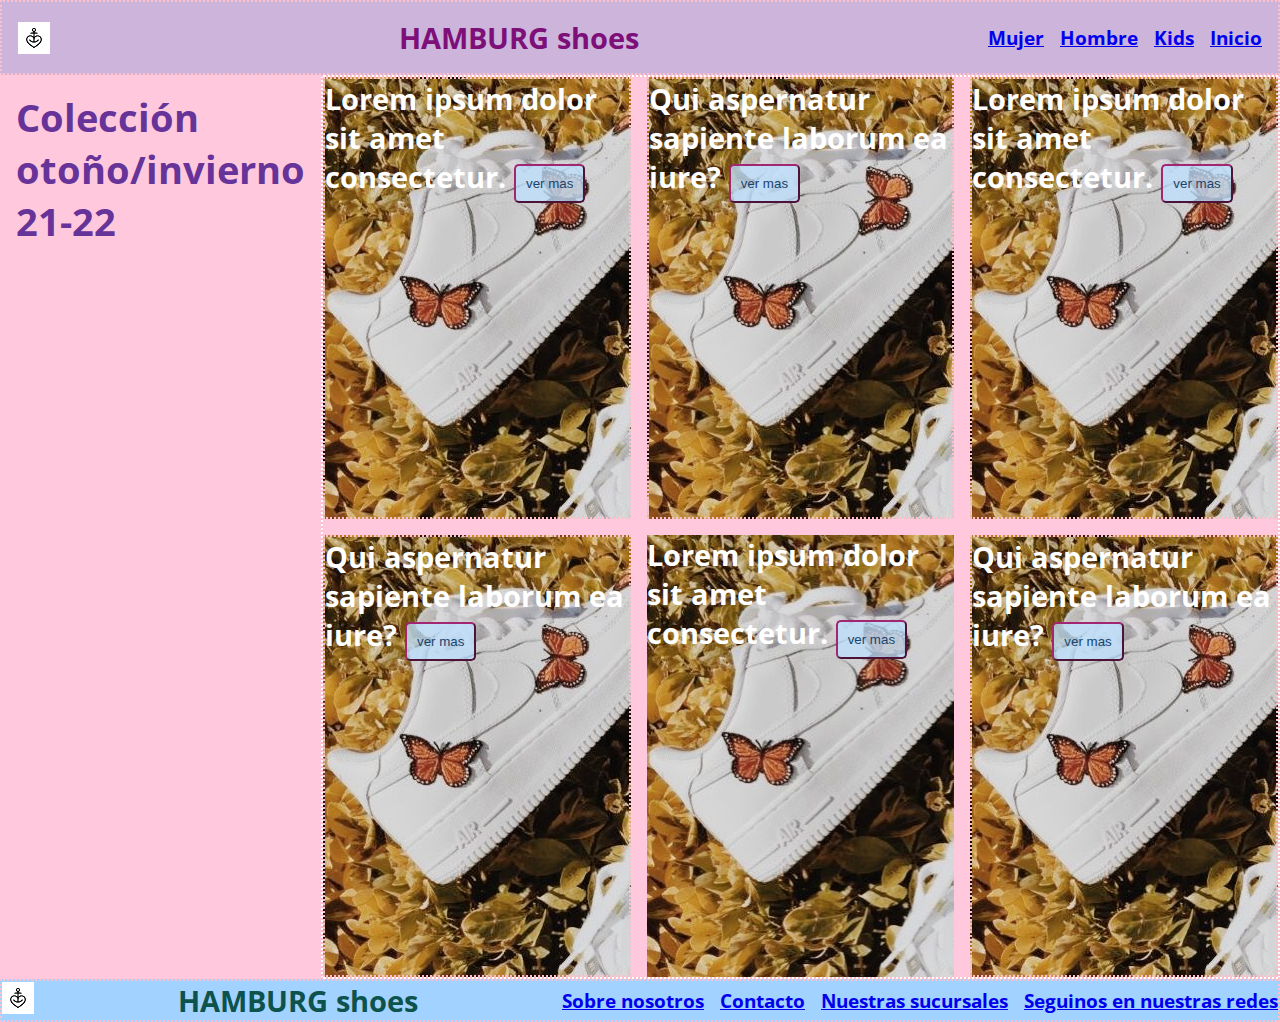
==== pages.html/hombre.html @ acddf839 "agregue todo menos lo ignorado a git" ====
<!DOCTYPE html>
<html lang="en">
    <head>
        <link rel="stylesheet" href="https://unpkg.com/aos@next/dist/aos.css" />
        <meta charset="UTF-8">
        <meta http-equiv="X-UA-Compatible" content="IE=edge">
        <meta name="viewport" content="width=device-width, initial-scale=1.0">
        <title>HAMBURG shoes</title>
        <link rel="preconnect" href="https://fonts.googleapis.com">
        <link rel="preconnect" href="https://fonts.gstatic.com" crossorigin>
        <link href="https://fonts.googleapis.com/css2?family=Lato:wght@300;400;700&family=Open+Sans+Condensed:ital,wght@0,300;0,700;1,300&display=swap" rel="stylesheet">
        <link rel="stylesheet" href="../css/estilos.css">
    </head>
<body class="grilla"><!--grilla-->
    <header class="header border"> <!--header-->
            <img src="../img/hhlogo.png" alt="logo" class="header__logo" >
        <h2 class="header__titulo">HAMBURG shoes </h2>
        <nav>
            <ul class="list"> <!--list-->
                <li><a href="../pages.html/mujer.html">Mujer</a></li>
                <li><a href="../pages.html/hombre.html">Hombre</a></li>
                <li><a href="../pages.html/infantil.html">Kids</a></li>
                <li><a href="../index.html">Inicio</a></li>
            </ul>
        </nav>
    </header>
        <h1 class="mujer__titulo">Colección otoño/invierno 21-22</h1>
        <main class="grids border">
            <div class="coleccion">
                <section class="zapatillas border" >
                    <h2>Lorem ipsum dolor sit amet consectetur.
                        <button class="btn">ver mas
                            <a href=""></a>
                        </button></h2>
                </section>
                <section class="tacos border">
                    <h2>Qui aspernatur sapiente laborum ea iure?
                        <button class="btn">ver mas
                            <a href=""></a>
                        </button></h2>
                </section>
                <section class="botas border">
                    <h2>Lorem ipsum dolor sit amet consectetur.
                        <button class="btn">ver mas
                            <a href=""></a>
                        </button></h2>
                </section>
                <section class="invierno border">
                    <h2>Qui aspernatur sapiente laborum ea iure?
                        <button class="btn">ver mas
                            <a href=""></a>
                        </button></h2>
                </section>
                <section class="plataformas borders">
                    <h2>Lorem ipsum dolor sit amet consectetur.
                        <button class="btn">ver mas
                            <a href=""></a>
                        </button></h2>
                </section>
                <section class="sandalias border">
                    <h2>Qui aspernatur sapiente laborum ea iure?
                        <button class="btn">ver mas
                            <a href=""></a>
                        </button></h2>
                </section>
            </div>
        </main>
        <footer class="footer border"> <!--footer-->
            <div>
                <img src="../img/hhlogo.png" alt="logo" class="header__logo">
            </div>
            <h2 class="header__titulo">HAMBURG shoes</h1>   
              <nav>
                  <ul class="list">
                    <li><a href="../pages.html/nosotros.html">Sobre nosotros</a></li>
                    <li><a href="#">Contacto</a></li>
                    <li><a href="../pages.html/sucursales.html">Nuestras sucursales</a></li>
                    <li><a href="../pages.html/seguinos.html">Seguinos en nuestras redes</a></li>
                  </ul>
              </nav>   
          </footer>
        <script src="https://unpkg.com/aos@next/dist/aos.js"></script>
        <script>
          AOS.init();
        </script>  
        </body>
    </html>
---- css/estilos.css ----
*{  margin: 0px;
    padding: 0px;
    box-sizing: border-box;
}
/* font-family: 'Lato', sans-serif;
font-family: 'Open Sans Condensed', sans-serif;*/
.grilla{
    display: grid;
    height: 100vh;
    grid-template-areas: 
        "header header"
        "hero hero"
        "texto video"
        "footer footer";
    grid-template-rows: repeat(4,1fr);
    grid-template-columns: 1fr;
    font-family: 'Open Sans Condensed', sans-serif;
    font-size: 1.2rem;
    font-weight: 700;
    height: 100vh;
}
.list{
    display: flex;
    list-style: none;
    gap: 1rem;
    justify-self: center;
}

.header{
    display: flex;
    grid-area: header;
    background-color: rgb(205, 180, 219);
    justify-content: space-between;
    flex-wrap: wrap;
    flex-direction: row;
    align-content: center;
    align-items: center;
    font-family: 'Open Sans Condensed', sans-serif;
    font-size: 1.2rem;
    font-weight: 700; 
    color: rgb(126, 15, 120);
}


.hero{
    grid-area: hero;
    background-image: url(../img/pexels-cottonbro-7760809.jpg);
    background-size: cover;
    background-position: center;
    display: flex;
    align-items:center;
    background-repeat: no-repeat;
    height: 60vh; /*altura de la imagen del hero*/
    font-size: 1.5rem;
    padding:1.5rem;
    color: rgb(26, 66, 7);
    font-size: 2rem;
    font-family: 'Open Sans Condensed', sans-serif;
    flex-wrap: wrap;
    text-transform: uppercase;
    background-color: rgb(255, 200, 221);
}
.hero__titulo{
    font-size: 3.5rem;
    color: rgb(75, 31, 179);
   
}
.main{
    grid-template-columns: repeat(2,1fr);
    grid-template-areas: "texto video";
    grid-template-rows: repeat(2,1fr);
    height: 100%;
    width: 100%;
}
.main__secundario{
    display: flex;
    flex-direction: row;
    background-color: rgb(255, 175, 204);
    padding: 1.5rem;
    width: 100%;
    gap: 2rem;
    align-items: center;
}
.texto{
    grid-area: texto;
    font-size: 1.5rem;
    width: 100%;
}
.video{
    height: 100%;
    grid-area: video;
    display: flex;
    width: fit-content;
    flex-wrap: wrap;
    width: 100%;
}
.footer{
    display: flex;
    grid-area: footer;
    background-color: rgb(162, 210, 255);
    justify-content: space-between;
    flex-wrap: wrap;
    font-family: 'Open Sans Condensed', sans-serif;
    font-size: 1.2rem;
    font-weight: 700; 
    color: rgb(13, 82, 75);
}
.border{
    border: 2px dotted pink;
}
.btn{
    border-color: rgb(161, 39, 115);
    border-radius: 5px;
    background-color: rgba(189, 224, 254, 0.767);
    color: rgb(25, 69, 110);
    padding: 10px 10px;
    cursor: pointer;
    flex-wrap: wrap;
}

.mujer__titulo{
    color: rebeccapurple;
    padding: 1rem;
    background-color: rgb(255, 200, 221);
}
.coleccion{
    display: grid;
    grid-gap: 1rem;
    grid-template-areas: "zapatillas tacos botas"
        "invierno plataformas sandalias";
    grid-template-columns:1fr 1fr 1fr;
    grid-template-rows: 1fr 1fr;
    font-family: 'Open Sans Condensed', sans-serif;
    font-size: 1.2rem;
    font-weight: 700;
    height: 100vh;
    flex-wrap: wrap;
    background-color: rgb(255, 200, 221);
    color:white
}
.zapatillas .tacos .botas .invierno .plataformas .sandalias{
    padding: 0 25px 20px;
}
.zapatillas{    
    grid-area: zapatillas;
    background-image: url(../img/zapas.jpg);
}
.tacos{
    grid-area:tacos;
    background-image: url(../img/zapas.jpg);
}
.botas{
    grid-area: botas;
    background-image: url(../img/zapas.jpg);
}
.invierno{
    grid-area: invierno;
    background-image: url(../img/zapas.jpg);
}
.plataformas{
    grid-area: plataformas;
    background-image: url(../img/zapas.jpg);
}
.sandalias{
    grid-area: sandalias;
    background-image: url(../img/zapas.jpg);
}

/*grid__nosotros
coleccion__border
coleccion__textoUno
coleccion__textoDos*/
.grilla--nosotros{
    display: grid;
    grid-gap: 1rem;
    grid-template-areas: "coleccion__textoUno"
        "coleccion__textoDos" "coleccion__textoTres";
    grid-template-columns:1fr 1fr;
    grid-template-rows: 1fr 1fr;
    font-family: 'Open Sans Condensed', sans-serif;
    font-size: 1rem;
    gap: 1rem;
    color: rgb(33, 18, 168);
}

.coleccion__textoUno{
    grid-area: coleccion__textoUno;
}

.coleccion__textoDos{
    grid-area: coleccion__textoUno;
}

.coleccion__textoTres{
    grid-area: coleccion__textoTres;
}

@media screen and (min-width: 320px; max-width: 599px;) {
   
}
    

@media screen and (max-width: 600px) {
	.header {
        display: flex;
        grid-area: header;
        background-color: rgb(205, 180, 219);
        flex-wrap: wrap;
        align-items: flex-start;
        flex-direction: column;
        align-content: space-between;
    }

    .hero{
        height: 40%;
        font-size: 1rem;
    }

    .mujer__titulo{
        font-size: 1rem;
    }

    .main__secundario{
        flex-wrap: wrap;
        padding: 0rem;
    }

    .coleccion {
        grid-template-areas:
            "zapatillas"
            "tacos"
            "botas"
            "invierno"
            "plataformas"
            "sandalias";
        font-size: 1rem;
        flex-wrap: wrap;
        background-color: rgb(255, 200, 221);
        color: white;
        align-content: stretch;
        align-items: stretch;
        justify-items: stretch;
    }
    .video{
        flex-wrap: wrap;
    }
    .footer{
        justify-content: space-between;
        flex-wrap: wrap;
        flex-direction: column;
        align-items: center;
        font-size: 1rem;
        color: rgb(77, 20, 77);
        padding: 10px 10px;
    }
}
@media  (min-width:601px) {
    .footer {
        flex-direction: row;
        align-items: center;
    }
    .header{
        padding: 1rem;
        font-size: 1.2rem;
        justify-content: space-between;
        align-items: center;
    }
}
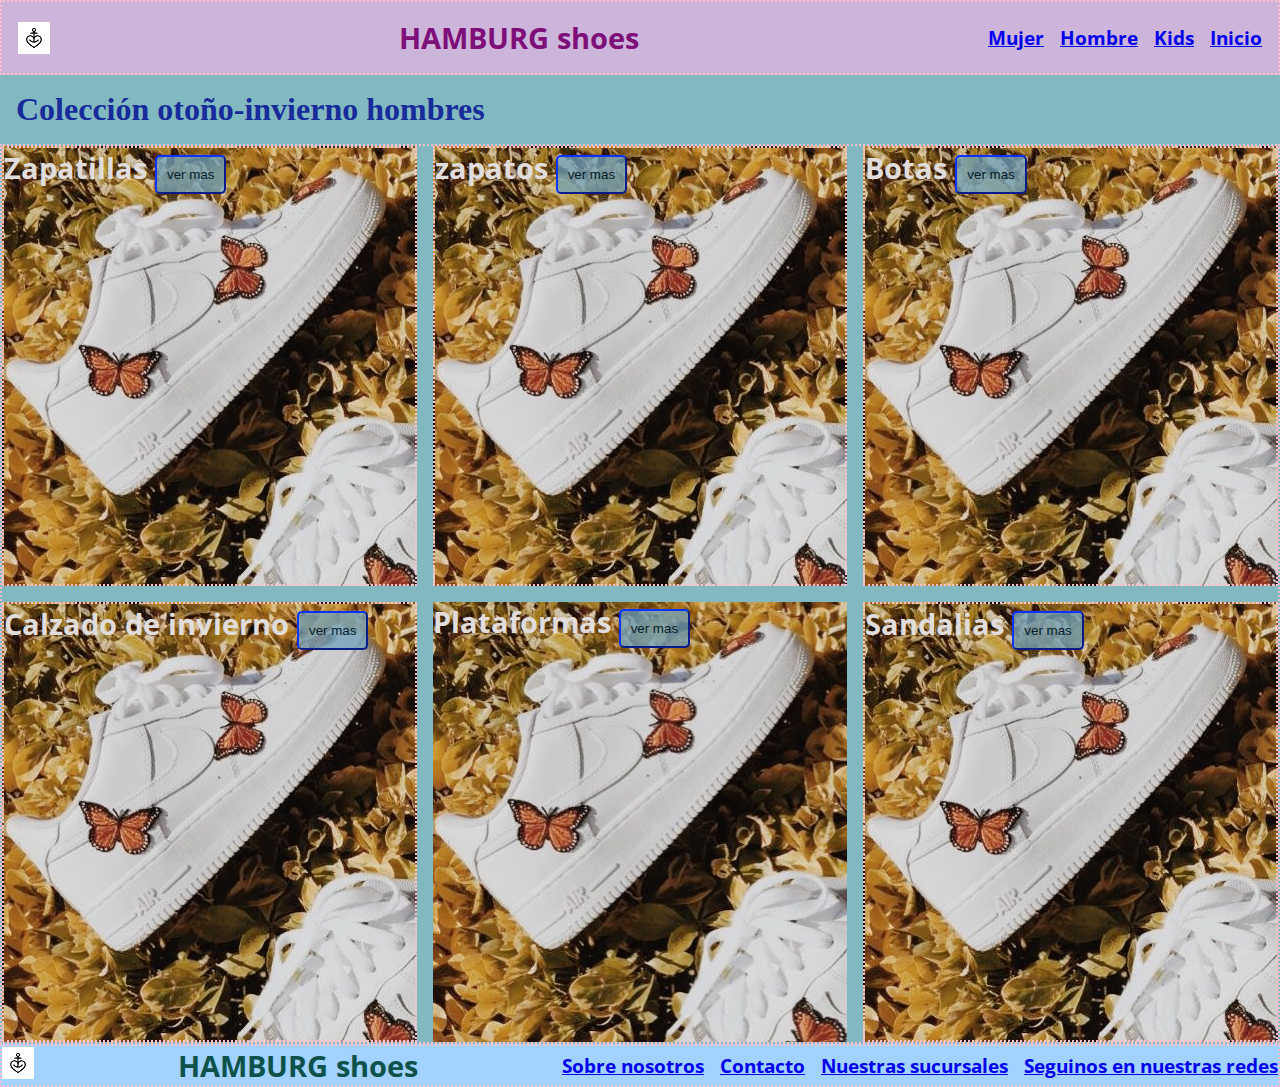
==== commit 54b5e4f1: "modifique el btnHombre, cambie el background-color del grid hombre, arregle el grid de kids y anime " ====
--- a/pages.html/hombre.html
+++ b/pages.html/hombre.html
@@ -11,77 +11,77 @@
         <link href="https://fonts.googleapis.com/css2?family=Lato:wght@300;400;700&family=Open+Sans+Condensed:ital,wght@0,300;0,700;1,300&display=swap" rel="stylesheet">
         <link rel="stylesheet" href="../css/estilos.css">
     </head>
-<body class="grilla"><!--grilla-->
-    <header class="header border"> <!--header-->
+    <body>
+       <header class="header border" >
             <img src="../img/hhlogo.png" alt="logo" class="header__logo" >
-        <h2 class="header__titulo">HAMBURG shoes </h2>
-        <nav>
-            <ul class="list"> <!--list-->
+            <h2>HAMBURG shoes </h2>
+            <nav>
+            <ul class="list">
                 <li><a href="../pages.html/mujer.html">Mujer</a></li>
-                <li><a href="../pages.html/hombre.html">Hombre</a></li>
+                <li><a href="#">Hombre</a></li>
                 <li><a href="../pages.html/infantil.html">Kids</a></li>
                 <li><a href="../index.html">Inicio</a></li>
             </ul>
-        </nav>
-    </header>
-        <h1 class="mujer__titulo">Colección otoño/invierno 21-22</h1>
-        <main class="grids border">
-            <div class="coleccion">
+            </nav>
+        </header>
+        <h1 class="hombre__titulo" data-aos="fade-down-right"  data-aos-delay="150" data-aos-once="true" data-aos-duration="1000" data-aos-offset="200">Colección otoño-invierno hombres</h1>
+        <main >
+            <div class="coleccion border">
                 <section class="zapatillas border" >
-                    <h2>Lorem ipsum dolor sit amet consectetur.
-                        <button class="btn">ver mas
+                    <h2>Zapatillas
+                        <button class="btnHombre">ver mas
                             <a href=""></a>
                         </button></h2>
                 </section>
-                <section class="tacos border">
-                    <h2>Qui aspernatur sapiente laborum ea iure?
-                        <button class="btn">ver mas
+                <section class="zapatos border">
+                    <h2>zapatos
+                        <button class="btnHombre">ver mas
                             <a href=""></a>
                         </button></h2>
                 </section>
                 <section class="botas border">
-                    <h2>Lorem ipsum dolor sit amet consectetur.
-                        <button class="btn">ver mas
+                    <h2>Botas
+                        <button class="btnHombre">ver mas
                             <a href=""></a>
                         </button></h2>
                 </section>
                 <section class="invierno border">
-                    <h2>Qui aspernatur sapiente laborum ea iure?
-                        <button class="btn">ver mas
+                    <h2>Calzado de invierno
+                        <button class="btnHombre">ver mas
                             <a href=""></a>
                         </button></h2>
                 </section>
                 <section class="plataformas borders">
-                    <h2>Lorem ipsum dolor sit amet consectetur.
-                        <button class="btn">ver mas
+                    <h2>Plataformas
+                        <button class="btnHombre">ver mas
                             <a href=""></a>
                         </button></h2>
                 </section>
                 <section class="sandalias border">
-                    <h2>Qui aspernatur sapiente laborum ea iure?
-                        <button class="btn">ver mas
+                    <h2>Sandalias
+                        <button class="btnHombre">ver mas
                             <a href=""></a>
                         </button></h2>
                 </section>
             </div>
         </main>
-        <footer class="footer border"> <!--footer-->
-            <div>
-                <img src="../img/hhlogo.png" alt="logo" class="header__logo">
-            </div>
-            <h2 class="header__titulo">HAMBURG shoes</h1>   
-              <nav>
-                  <ul class="list">
-                    <li><a href="../pages.html/nosotros.html">Sobre nosotros</a></li>
-                    <li><a href="#">Contacto</a></li>
-                    <li><a href="../pages.html/sucursales.html">Nuestras sucursales</a></li>
-                    <li><a href="../pages.html/seguinos.html">Seguinos en nuestras redes</a></li>
-                  </ul>
-              </nav>   
-          </footer>
-        <script src="https://unpkg.com/aos@next/dist/aos.js"></script>
-        <script>
-          AOS.init();
-        </script>  
-        </body>
-    </html>+        <footer class="footer border">
+                <div>
+                    <img src="../img/hhlogo.png" alt="logo" class="header__logo">
+                </div>
+                <h2 class="header__titulo">HAMBURG shoes</h1>   
+                    <nav>
+                        <ul class="list">
+                            <li><a href="./pages.html/nosotros.html">Sobre nosotros</a></li>
+                            <li><a href="./pages.html/formulario.html">Contacto</a></li>
+                            <li><a href="./pages.html/sucursales.html">Nuestras sucursales</a></li>
+                            <li><a href="./pages.html/seguinos.html">Seguinos en nuestras redes</a></li>
+                        </ul>
+                    </nav>   
+        </footer>
+            <script src="https://unpkg.com/aos@next/dist/aos.js"></script>
+            <script>
+            AOS.init();
+            </script>  
+    </body>
+</html>--- a/css/estilos.css
+++ b/css/estilos.css
@@ -63,8 +63,9 @@
 .hero__titulo{
     font-size: 3.5rem;
     color: rgb(75, 31, 179);
-   
-}
+    
+}
+
 .main{
     grid-template-columns: repeat(2,1fr);
     grid-template-areas: "texto video";
@@ -108,14 +109,24 @@
 .border{
     border: 2px dotted pink;
 }
+/*btn index, mujeres y kids*/
 .btn{
-    border-color: rgb(161, 39, 115);
+    border-color: rgb(120, 28, 143);
     border-radius: 5px;
     background-color: rgba(189, 224, 254, 0.767);
-    color: rgb(25, 69, 110);
+    color: rgb(168, 44, 168);
+    outline: none;
+    text-align: center;
     padding: 10px 10px;
     cursor: pointer;
-    flex-wrap: wrap;
+    flex-wrap: wrap; /*que pasa si saco esto?*/
+}
+.btn:hover {background-color: rgba(189, 224, 254, 0.767);}
+.btn:active {
+    background-color: rgba(236, 160, 230, 0.767);
+    box-shadow: 0 5 px rgb(97, 87, 187);
+    transform: translateY(5px);
+    color: white;
 }
 
 .mujer__titulo{
@@ -146,7 +157,6 @@
     background-image: url(../img/zapas.jpg);
 }
 .tacos{
-    grid-area:tacos;
     background-image: url(../img/zapas.jpg);
 }
 .botas{
@@ -165,6 +175,70 @@
     grid-area: sandalias;
     background-image: url(../img/zapas.jpg);
 }
+/*btn de hombre*/
+.btnHombre{
+    border-color: rgb(12, 44, 223);
+    border-radius: 5px;
+    background-color: rgba(114, 163, 187, 0.767);
+    color: rgb(5, 27, 41);
+    outline: none;
+    text-align: center;
+    padding: 10px 10px;
+    cursor: pointer;
+    flex-wrap: wrap; /*que pasa si saco esto?*/
+}
+.btnHombre:hover {background-color: rgba(77, 92, 105, 0.767);}
+.btnHombree:active {
+    background-color: rgba(8, 9, 90, 0.767);
+    box-shadow: 0 5 px rgba(53, 46, 119, 0.575);
+    transform: translateY(5px);
+    color: white;
+}
+/*/btn de hombre*/
+
+/*grid de hombre*/
+.hombre__titulo{
+    color: rgb(23, 43, 155);
+    padding: 1rem;
+    background-color: rgb(130, 185, 192);
+}
+.coleccion{
+    display: grid;
+    grid-gap: 1rem;
+    grid-template-areas: "zapatillas zapatos botas"
+        "invierno plataformas sandalias";
+    background-color: rgb(130, 185, 192);
+    color:rgb(226, 221, 221)
+}
+.zapatillas .zapatos .botas .invierno .plataformas .sandalias{
+    padding: 0 25px 20px;
+}
+.zapatillas{    
+    grid-area: zapatillas;
+    background-image: url(../img/zapas.jpg);
+}
+.zapatos{
+    grid-area:zapatos;
+    background-image: url(../img/zapas.jpg);
+}
+.botas{
+    grid-area: botas;
+    background-image: url(../img/zapas.jpg);
+}
+.invierno{
+    grid-area: invierno;
+    background-image: url(../img/zapas.jpg);
+}
+.plataformas{
+    grid-area: plataformas;
+    background-image: url(../img/zapas.jpg);
+}
+.sandalias{
+    grid-area: sandalias;
+    background-image: url(../img/zapas.jpg);
+}
+/*/grid de hombre*/
+
 
 /*grid__nosotros
 coleccion__border
@@ -219,6 +293,9 @@
     .mujer__titulo{
         font-size: 1rem;
     }
+    .hombre__titulo{
+        font-size: 1rem;
+    }
 
     .main__secundario{
         flex-wrap: wrap;
@@ -228,7 +305,7 @@
     .coleccion {
         grid-template-areas:
             "zapatillas"
-            "tacos"
+            "zapatos"
             "botas"
             "invierno"
             "plataformas"
